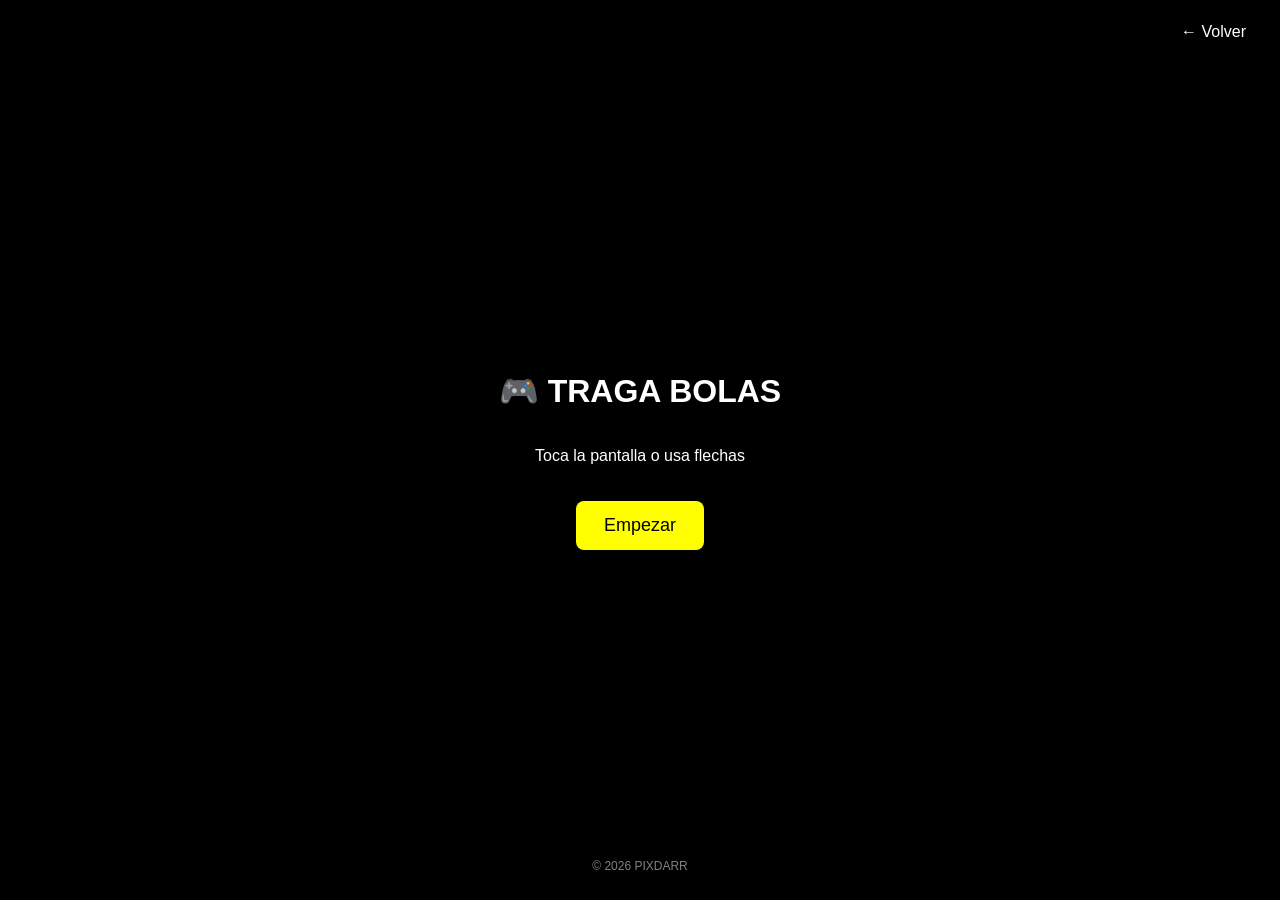
==== juego.html @ e82595df "Add files via upload" ====
<!--
=========================================
🎮 Juego Traga Bolas - PIXDARR EDITION
Desarrollado por: Darwin Rodriguez
Marca: PIXDARR
Año: 2026
Versión: 1.0
Descripción: Mini juego interactivo offline
Todos los derechos reservados
=========================================
-->
<!DOCTYPE html>
<html lang="es">
<head>
<meta charset="UTF-8">
<meta name="viewport" content="width=device-width, initial-scale=1.0">
<title>Come Bolas - PIXDARR</title>

<style>
html, body {
  margin: 0;
  padding: 0;
  overflow: hidden;
  background: black;
  height: 100%;
  font-family: Arial, sans-serif;
}

canvas {
  display: none;
  background: #111;
}

.screen {
  position: absolute;
  width: 100%;
  height: 100%;
  display: flex;
  flex-direction: column;
  justify-content: center;
  align-items: center;
  color: white;
  text-align: center;
}

button {
  padding: 14px 28px;
  font-size: 18px;
  border: none;
  border-radius: 8px;
  background: yellow;
  cursor: pointer;
  margin-top: 20px;
}

.back-btn {
  position: fixed;
  top: 15px;
  right: 20px;
  color: white;
  text-decoration: none;
  font-size: 16px;
  background: rgba(0,0,0,0.5);
  padding: 8px 14px;
  border-radius: 20px;
  z-index: 999;
  transition: 0.3s ease;
}

.back-btn:hover {
  background: yellow;
  color: black;
}

</style>
</head>

<body>

<a href="index.html" class="back-btn">← Volver</a>

<div id="startScreen" class="screen">
  <h1>🎮 TRAGA BOLAS</h1>
  <p>Toca la pantalla o usa flechas</p>
  <p style="position:absolute; bottom:15px; font-size:12px; opacity:0.5;">
© 2026 PIXDARR
</p>
  <button onclick="startGame()">Empezar</button>
</div>

<div id="endScreen" class="screen" style="display:none;">
  <h2 id="finalScore"></h2>
  <button onclick="restartGame()">Reiniciar Juego</button>
</div>

<canvas id="game"></canvas>

<script>
const canvas = document.getElementById("game");
const ctx = canvas.getContext("2d");
const startScreen = document.getElementById("startScreen");
const endScreen = document.getElementById("endScreen");
const finalScoreText = document.getElementById("finalScore");

let player, balls, score, gameRunning;
let keys = {};
let mouse = { x: 0, y: 0 };
let level = 1;

// 🔥 Ajustar tamaño pantalla completa
function resizeCanvas() {
  canvas.width = window.innerWidth;
  canvas.height = window.innerHeight;
}

window.addEventListener("resize", resizeCanvas);
resizeCanvas();

function initGame() {
  player = { 
    x: canvas.width / 2, 
    y: canvas.height / 2, 
    radius: Math.min(canvas.width, canvas.height) * 0.03,
    speed: Math.min(canvas.width, canvas.height) * 0.005
  };

  balls = [];
  score = 0;
  gameRunning = true;

  let totalBalls = 20 + (level * 10);

  for (let i = 0; i < totalBalls; i++) {
    balls.push({
      x: Math.random() * canvas.width,
      y: Math.random() * canvas.height,
      radius: player.radius * 0.4
    });
  }
}

function startGame() {
  startScreen.style.display = "none";
  endScreen.style.display = "none";
  canvas.style.display = "block";
  initGame();
  gameLoop();
}

function restartGame() {
  level++;
  startGame();
}

document.addEventListener("keydown", e => keys[e.key] = true);
document.addEventListener("keyup", e => keys[e.key] = false);

canvas.addEventListener("mousemove", e => {
  mouse.x = e.clientX;
  mouse.y = e.clientY;
});

canvas.addEventListener("touchmove", e => {
  mouse.x = e.touches[0].clientX;
  mouse.y = e.touches[0].clientY;
});

function update() {
  if (!gameRunning) return;

  if (keys["ArrowUp"]) player.y -= player.speed;
  if (keys["ArrowDown"]) player.y += player.speed;
  if (keys["ArrowLeft"]) player.x -= player.speed;
  if (keys["ArrowRight"]) player.x += player.speed;

  let dx = mouse.x - player.x;
  let dy = mouse.y - player.y;
  player.x += dx * 0.05;
  player.y += dy * 0.05;

  balls = balls.filter(ball => {
    let dx = player.x - ball.x;
    let dy = player.y - ball.y;
    let distance = Math.sqrt(dx * dx + dy * dy);

    if (distance < player.radius + ball.radius) {
      score++;
      return false;
    }
    return true;
  });

  if (balls.length === 0) {
    gameRunning = false;
    canvas.style.display = "none";
    endScreen.style.display = "flex";
    finalScoreText.innerText = 
      "Nivel " + level + " completado 🎉\nPuntos: " + score;
  }
}

function draw() {
  ctx.clearRect(0, 0, canvas.width, canvas.height);

  ctx.beginPath();
  ctx.arc(player.x, player.y, player.radius, 0, Math.PI * 2);
  ctx.fillStyle = "yellow";
  ctx.fill();

  balls.forEach(ball => {
    ctx.beginPath();
    ctx.arc(ball.x, ball.y, ball.radius, 0, Math.PI * 2);
    ctx.fillStyle = "white";
    ctx.fill();
  });

  ctx.fillStyle = "white";
  ctx.font = "16px Arial";
  ctx.fillText("Nivel: " + level, 20, 30);
  ctx.fillText("Puntos: " + score, 20, 55);
}

function gameLoop() {
  update();
  draw();
  if (gameRunning) requestAnimationFrame(gameLoop);
}
</script>

</body>
</html>
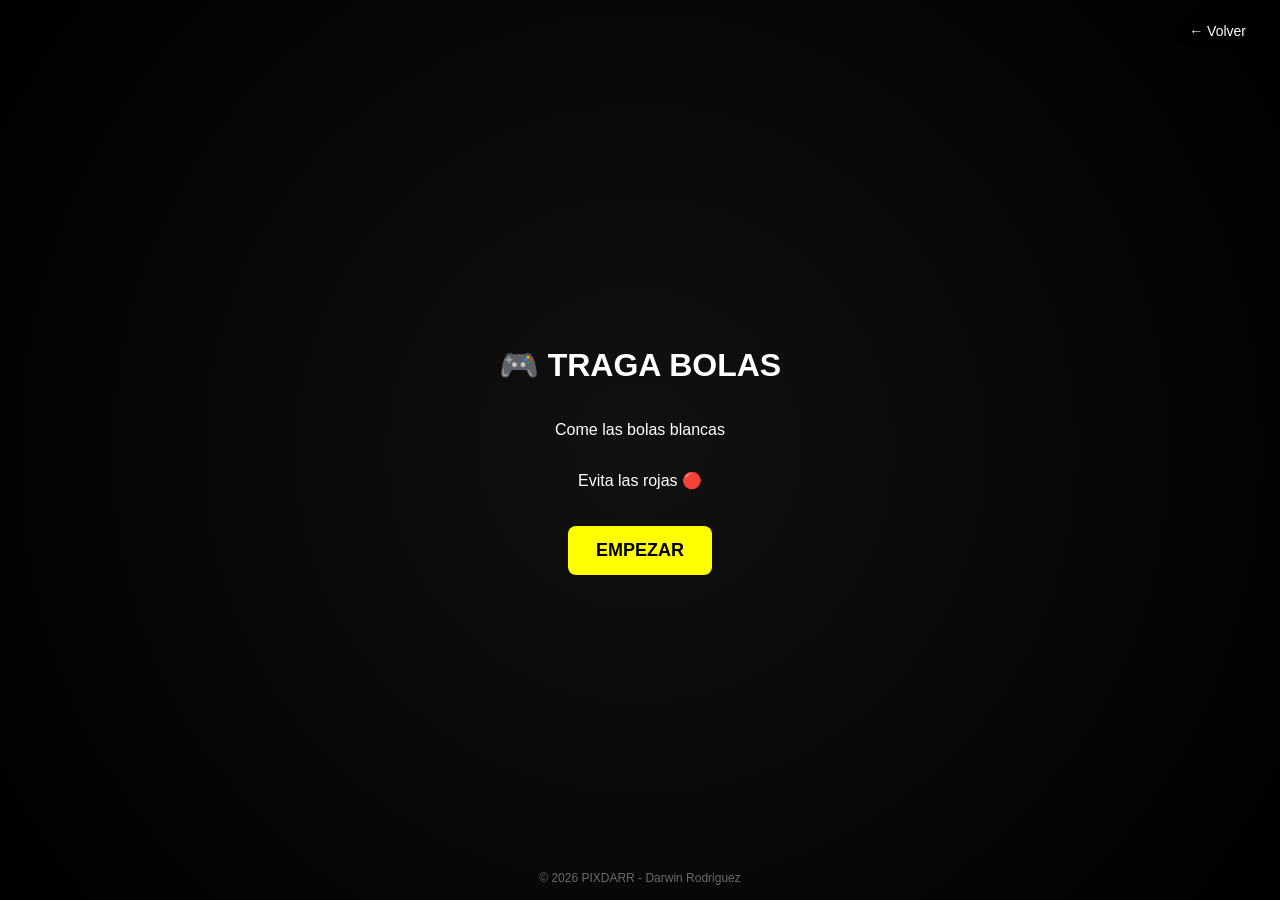
==== commit b2c04735: "Update juego.html" ====
--- a/juego.html
+++ b/juego.html
@@ -15,21 +15,22 @@
 <head>
 <meta charset="UTF-8">
 <meta name="viewport" content="width=device-width, initial-scale=1.0">
-<title>Come Bolas - PIXDARR</title>
+<title>TRAGA BOLAS - PIXDARR</title>
 
 <style>
 html, body {
   margin: 0;
   padding: 0;
   overflow: hidden;
-  background: black;
+  background: radial-gradient(circle at center, #111, #000);
   height: 100%;
   font-family: Arial, sans-serif;
+  color: white;
 }
 
 canvas {
   display: none;
-  background: #111;
+  background: transparent;
 }
 
 .screen {
@@ -40,7 +41,6 @@
   flex-direction: column;
   justify-content: center;
   align-items: center;
-  color: white;
   text-align: center;
 }
 
@@ -52,6 +52,7 @@
   background: yellow;
   cursor: pointer;
   margin-top: 20px;
+  font-weight: bold;
 }
 
 .back-btn {
@@ -60,38 +61,47 @@
   right: 20px;
   color: white;
   text-decoration: none;
-  font-size: 16px;
-  background: rgba(0,0,0,0.5);
+  font-size: 14px;
+  background: rgba(0,0,0,0.6);
   padding: 8px 14px;
   border-radius: 20px;
-  z-index: 999;
+  z-index: 9999;
   transition: 0.3s ease;
 }
-
 .back-btn:hover {
   background: yellow;
   color: black;
 }
 
+.watermark {
+  position: fixed;
+  bottom: 15px;
+  left: 50%;
+  transform: translateX(-50%);
+  font-size: 12px;
+  opacity: 0.4;
+  z-index: 9999;
+  pointer-events: none;
+}
 </style>
 </head>
 
 <body>
 
 <a href="index.html" class="back-btn">← Volver</a>
+<div class="watermark">© 2026 PIXDARR - Darwin Rodriguez</div>
 
 <div id="startScreen" class="screen">
   <h1>🎮 TRAGA BOLAS</h1>
-  <p>Toca la pantalla o usa flechas</p>
-  <p style="position:absolute; bottom:15px; font-size:12px; opacity:0.5;">
-© 2026 PIXDARR
-</p>
-  <button onclick="startGame()">Empezar</button>
+  <p>Come las bolas blancas</p>
+  <p>Evita las rojas 🔴</p>
+  <button onclick="startGame()">EMPEZAR</button>
 </div>
 
 <div id="endScreen" class="screen" style="display:none;">
   <h2 id="finalScore"></h2>
-  <button onclick="restartGame()">Reiniciar Juego</button>
+  <button onclick="nextLevel()">Siguiente Nivel</button>
+  <button onclick="resetGame()">Reiniciar Juego</button>
 </div>
 
 <canvas id="game"></canvas>
@@ -103,33 +113,41 @@
 const endScreen = document.getElementById("endScreen");
 const finalScoreText = document.getElementById("finalScore");
 
-let player, balls, score, gameRunning;
-let keys = {};
-let mouse = { x: 0, y: 0 };
+let player, balls, enemies;
+let score = 0;
 let level = 1;
-
-// 🔥 Ajustar tamaño pantalla completa
+let lives;
+let timeLeft;
+let highScore;
+let timer;
+let gameRunning = false;
+let invulnerable = false; // ✅ NUEVO
+
 function resizeCanvas() {
   canvas.width = window.innerWidth;
   canvas.height = window.innerHeight;
 }
-
 window.addEventListener("resize", resizeCanvas);
 resizeCanvas();
 
 function initGame() {
-  player = { 
-    x: canvas.width / 2, 
-    y: canvas.height / 2, 
+  player = {
+    x: canvas.width / 2,
+    y: canvas.height / 2,
     radius: Math.min(canvas.width, canvas.height) * 0.03,
-    speed: Math.min(canvas.width, canvas.height) * 0.005
+    speed: 5
   };
 
   balls = [];
-  score = 0;
-  gameRunning = true;
-
-  let totalBalls = 20 + (level * 10);
+  enemies = [];
+  lives = 3;
+  invulnerable = false;
+  timeLeft = 30 - (level * 2);
+  if (timeLeft < 10) timeLeft = 10;
+
+  highScore = localStorage.getItem("pixdarr_highscore") || 0;
+
+  let totalBalls = 15 + level * 5;
 
   for (let i = 0; i < totalBalls; i++) {
     balls.push({
@@ -138,6 +156,15 @@
       radius: player.radius * 0.4
     });
   }
+
+  for (let i = 0; i < level; i++) {
+    enemies.push({
+      x: Math.random() * canvas.width,
+      y: Math.random() * canvas.height,
+      radius: player.radius * 0.6,
+      speed: 1.5 + level * 0.3
+    });
+  }
 }
 
 function startGame() {
@@ -145,45 +172,75 @@
   endScreen.style.display = "none";
   canvas.style.display = "block";
   initGame();
+  startTimer();
+  gameRunning = true;
   gameLoop();
 }
 
-function restartGame() {
+function startTimer() {
+  clearInterval(timer);
+  timer = setInterval(() => {
+    timeLeft--;
+    if (timeLeft <= 0) loseGame("⏰ Tiempo agotado");
+  }, 1000);
+}
+
+function loseGame(reason) {
+  gameRunning = false;
+  clearInterval(timer);
+  canvas.style.display = "none";
+  endScreen.style.display = "flex";
+
+  if (score > highScore) {
+    localStorage.setItem("pixdarr_highscore", score);
+  }
+
+  finalScoreText.innerText =
+    reason +
+    "\nNivel: " + level +
+    "\nPuntos: " + score +
+    "\nRécord: " + localStorage.getItem("pixdarr_highscore");
+}
+
+function nextLevel() {
   level++;
   startGame();
 }
 
-document.addEventListener("keydown", e => keys[e.key] = true);
-document.addEventListener("keyup", e => keys[e.key] = false);
+function resetGame() {
+  level = 1;
+  score = 0;
+  startGame();
+}
+
+document.addEventListener("keydown", e => {
+  if (e.key === "ArrowUp") player.y -= player.speed;
+  if (e.key === "ArrowDown") player.y += player.speed;
+  if (e.key === "ArrowLeft") player.x -= player.speed;
+  if (e.key === "ArrowRight") player.x += player.speed;
+});
 
 canvas.addEventListener("mousemove", e => {
-  mouse.x = e.clientX;
-  mouse.y = e.clientY;
+  const rect = canvas.getBoundingClientRect();
+  player.x = e.clientX - rect.left;
+  player.y = e.clientY - rect.top;
 });
 
 canvas.addEventListener("touchmove", e => {
-  mouse.x = e.touches[0].clientX;
-  mouse.y = e.touches[0].clientY;
-});
+  const rect = canvas.getBoundingClientRect();
+  const touch = e.touches[0];
+  player.x = touch.clientX - rect.left;
+  player.y = touch.clientY - rect.top;
+}, { passive: false });
 
 function update() {
   if (!gameRunning) return;
 
-  if (keys["ArrowUp"]) player.y -= player.speed;
-  if (keys["ArrowDown"]) player.y += player.speed;
-  if (keys["ArrowLeft"]) player.x -= player.speed;
-  if (keys["ArrowRight"]) player.x += player.speed;
-
-  let dx = mouse.x - player.x;
-  let dy = mouse.y - player.y;
-  player.x += dx * 0.05;
-  player.y += dy * 0.05;
-
+  // ===== bolas blancas =====
   balls = balls.filter(ball => {
     let dx = player.x - ball.x;
     let dy = player.y - ball.y;
-    let distance = Math.sqrt(dx * dx + dy * dy);
-
+    let distance = Math.sqrt(dx*dx + dy*dy);
     if (distance < player.radius + ball.radius) {
       score++;
       return false;
@@ -191,34 +248,82 @@
     return true;
   });
 
+  // ===== enemigos =====
+  enemies.forEach(enemy => {
+    let dx = player.x - enemy.x;
+    let dy = player.y - enemy.y;
+    let distance = Math.sqrt(dx*dx + dy*dy);
+
+    // 🛡️ evitar NaN
+    if (distance < 0.0001) distance = 0.0001;
+
+    // movimiento hacia el jugador
+    enemy.x += (dx / distance) * enemy.speed;
+    enemy.y += (dy / distance) * enemy.speed;
+
+    // 💥 colisión
+    if (distance < player.radius + enemy.radius) {
+
+      // daño con cooldown
+      if (!invulnerable) {
+        lives--;
+        invulnerable = true;
+
+        setTimeout(() => {
+          invulnerable = false;
+        }, 1000);
+
+        if (lives <= 0) loseGame("💀 Sin vidas");
+      }
+
+      // 🚀 separación física
+      let overlap = (player.radius + enemy.radius) - distance;
+      let pushX = (dx / distance) * overlap;
+      let pushY = (dy / distance) * overlap;
+
+      enemy.x -= pushX;
+      enemy.y -= pushY;
+    }
+  });
+
   if (balls.length === 0) {
     gameRunning = false;
+    clearInterval(timer);
     canvas.style.display = "none";
     endScreen.style.display = "flex";
-    finalScoreText.innerText = 
-      "Nivel " + level + " completado 🎉\nPuntos: " + score;
+    finalScoreText.innerText =
+      "🎉 Nivel superado\nPuntos: " + score;
   }
 }
 
 function draw() {
-  ctx.clearRect(0, 0, canvas.width, canvas.height);
+  ctx.clearRect(0,0,canvas.width,canvas.height);
 
   ctx.beginPath();
-  ctx.arc(player.x, player.y, player.radius, 0, Math.PI * 2);
-  ctx.fillStyle = "yellow";
+  ctx.arc(player.x, player.y, player.radius, 0, Math.PI*2);
+  ctx.fillStyle = invulnerable ? "#ffaa00" : "yellow";
   ctx.fill();
 
   balls.forEach(ball => {
     ctx.beginPath();
-    ctx.arc(ball.x, ball.y, ball.radius, 0, Math.PI * 2);
+    ctx.arc(ball.x, ball.y, ball.radius, 0, Math.PI*2);
     ctx.fillStyle = "white";
     ctx.fill();
   });
 
+  enemies.forEach(enemy => {
+    ctx.beginPath();
+    ctx.arc(enemy.x, enemy.y, enemy.radius, 0, Math.PI*2);
+    ctx.fillStyle = "red";
+    ctx.fill();
+  });
+
   ctx.fillStyle = "white";
   ctx.font = "16px Arial";
   ctx.fillText("Nivel: " + level, 20, 30);
-  ctx.fillText("Puntos: " + score, 20, 55);
+  ctx.fillText("Puntos: " + score, 20, 50);
+  ctx.fillText("Vidas: " + "❤️".repeat(lives), 20, 70);
+  ctx.fillText("Tiempo: " + timeLeft, 20, 90);
 }
 
 function gameLoop() {
@@ -229,4 +334,4 @@
 </script>
 
 </body>
-</html>+</html>
